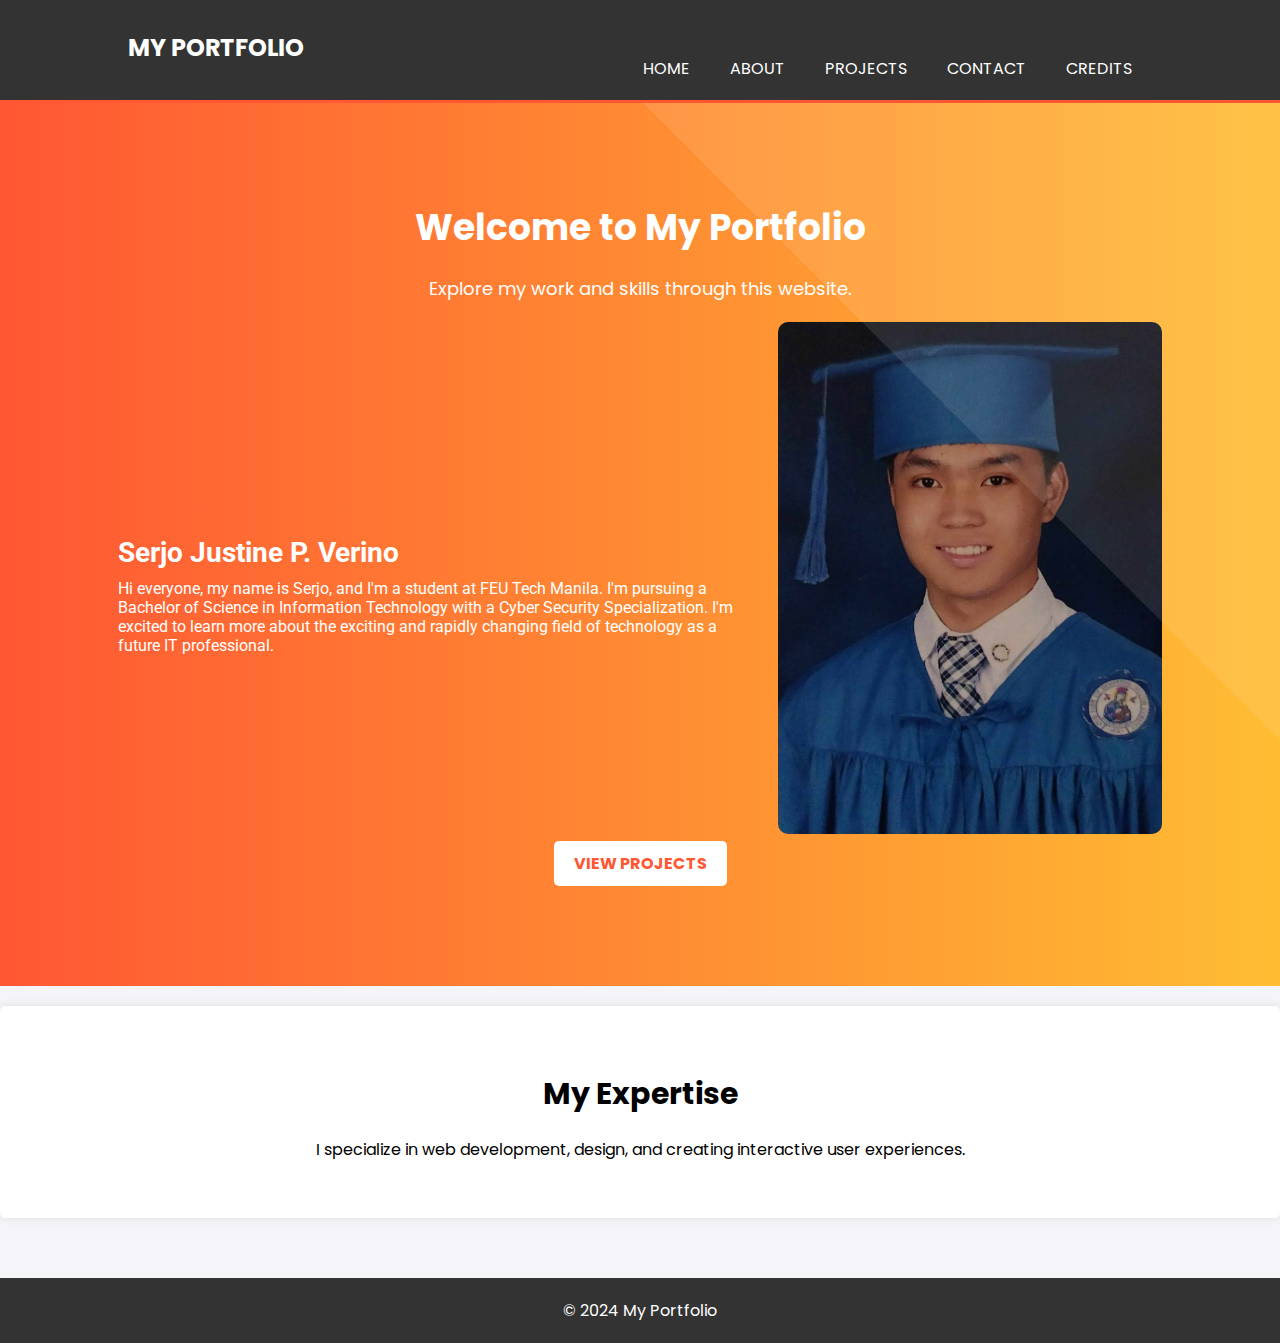
==== index.html @ f35c3e40 "feat(HOME): added my picture in the project" ====
<!DOCTYPE html>
<html lang="en">
<head>
    <meta charset="UTF-8">
    <meta name="viewport" content="width=device-width, initial-scale=1.0">
    <title>Home - My Portfolio</title>
    <link rel="stylesheet" href="./assets/css/style.css">
    <link rel="stylesheet" href="https://cdnjs.cloudflare.com/ajax/libs/font-awesome/6.0.0-beta3/css/all.min.css">
    <link rel="stylesheet" href="https://fonts.googleapis.com/css?family=Poppins:400,600&display=swap">
    <link rel="stylesheet" href="https://fonts.googleapis.com/css?family=Roboto:400,700&display=swap">
</head>
<body>
    <header>
        <div class="container">
            <h1>My Portfolio</h1>
            <nav>
                <ul>
                    <li><a href="./index.html">Home</a></li>
                    <li><a href="./pages/About/index.html">About</a></li>
                    <li><a href="./pages/Projects/index.html">Projects</a></li>
                    <li><a href="./pages/Contacts/index.html">Contact</a></li>
                    <li><a href="./pages/Credits/index.html">Credits</a></li>
                </ul>
            </nav>
        </div>
    </header>
    <main>
        <section class="hero">
            <h2>Welcome to My Portfolio</h2>
            <p>Explore my work and skills through this website.</p>
            <div class="intro-container">
                <div class="intro-text">
                    <h3>Serjo Justine P. Verino</h3>
                    <p>Hi everyone, my name is Serjo, and I'm a student at FEU Tech Manila. I'm pursuing a Bachelor of Science in Information Technology with a Cyber Security Specialization. I'm excited to learn more about the exciting and rapidly changing field of technology as a future IT professional.</p>
                </div>
                <div class="profile-picture">
                    <img src="./assets/img/ako.jpg" alt="Profile Picture">
                </div>
            </div>
            <a href="./pages/Projects/index.html" class="cta">View Projects</a>
        </section>
        <section class="content">
            <h2>My Expertise</h2>
            <p>I specialize in web development, design, and creating interactive user experiences.</p>
        </section>
    </main>
    <footer>
        <div class="container">
            <p>&copy; 2024 My Portfolio</p>
        </div>
    </footer>
    <script src="js/script.js"></script>
</body>
</html>
---- assets/css/style.css ----
body {
    font-family: 'Poppins', sans-serif;
    margin: 0;
    padding: 0;
    background-color: #f4f4f9;
    transition: background-color 0.5s;
}

.container {
    width: 80%;
    margin: auto;
    overflow: hidden;
}

header {
    background: #333;
    color: #fff;
    padding-top: 30px;
    min-height: 70px;
    border-bottom: #ff5733 3px solid;
    position: fixed;
    width: 100%;
    top: 0;
    z-index: 1000;
    transition: background 0.3s;
}

header.scrolled {
    background: rgba(51, 51, 51, 0.9);
}

header a {
    color: #fff;
    text-decoration: none;
    text-transform: uppercase;
    font-size: 16px;
    transition: color 0.3s;
}

header ul {
    padding: 0;
    list-style: none;
    display: flex;
    justify-content: flex-end;
}

header li {
    display: inline;
    padding: 0 20px;
}

header h1 {
    float: left;
    color: #fff;
    text-transform: uppercase;
    margin-top: 0;
    margin-bottom: 0;
    font-size: 24px;
}

nav {
    float: right;
    margin-top: 10px;
}

main {
    padding: 100px 0 20px;
    transition: all 0.5s;
}

.hero {
    background: linear-gradient(to right, #ff5733, #ffbd33);
    color: #fff;
    text-align: center;
    padding: 100px 0;
    position: relative;
    overflow: hidden;
}

.hero h2 {
    font-size: 36px;
    margin: 0 0 20px;
}

.hero p {
    font-size: 18px;
    margin: 0 0 20px;
}

.hero .cta {
    display: inline-block;
    background: #fff;
    color: #ff5733;
    padding: 10px 20px;
    text-transform: uppercase;
    text-decoration: none;
    font-weight: bold;
    border-radius: 5px;
    transition: background 0.3s, color 0.3s;
}

.hero .cta:hover {
    background: #ff5733;
    color: #fff;
}

.hero::before {
    content: '';
    position: absolute;
    top: 0;
    left: 50%;
    width: 200%;
    height: 200%;
    background: rgba(255, 255, 255, 0.1);
    transform: rotate(-45deg);
    transform-origin: top left;
    z-index: 1;
    transition: all 0.5s;
}

.hero:hover::before {
    transform: rotate(-45deg) translateX(20%);
}

.intro-container {
    display: flex;
    align-items: center;
    justify-content: center;
    flex-wrap: wrap;
}

.intro-text {
    animation: fadeInUp 2s ease-in-out;
    margin-top: 20px;
    text-align: left;
    max-width: 50%;
    font-family: 'Roboto', sans-serif;
}

.intro-text h3 {
    font-size: 28px;
    margin-bottom: 10px;
    animation: fadeInUp 2s ease-in-out;
}

.intro-text p {
    font-size: 16px;
    margin-bottom: 20px;
    animation: fadeInUp 2s ease-in-out;
}

.profile-picture {
    max-width: 30%;
    text-align: right;
    margin-left: 20px;
}

.profile-picture img {
    max-width: 100%;
    border-radius: 10px;
    animation: fadeIn 2s ease-in-out;
}

.content {
    background: #fff;
    padding: 40px 20px;
    margin: 20px 0;
    border-radius: 5px;
    box-shadow: 0 0 10px rgba(0,0,0,0.1);
    text-align: center;
}

.content h2 {
    font-size: 30px;
    margin-bottom: 20px;
}

.content p {
    font-size: 16px;
}

footer {
    background: #333;
    color: #fff;
    text-align: center;
    padding: 20px 0;
    margin-top: 20px;
    transition: background-color 0.5s;
}

footer p {
    margin: 0;
}

header a:hover {
    color: #ffbd33;
}

@keyframes fadeInUp {
    from {
        opacity: 0;
        transform: translateY(20px);
    }
    to {
        opacity: 1;
        transform: translateY(0);
    }
}

@keyframes fadeIn {
    from {
        opacity: 0;
    }
    to {
        opacity: 1;
    }
}
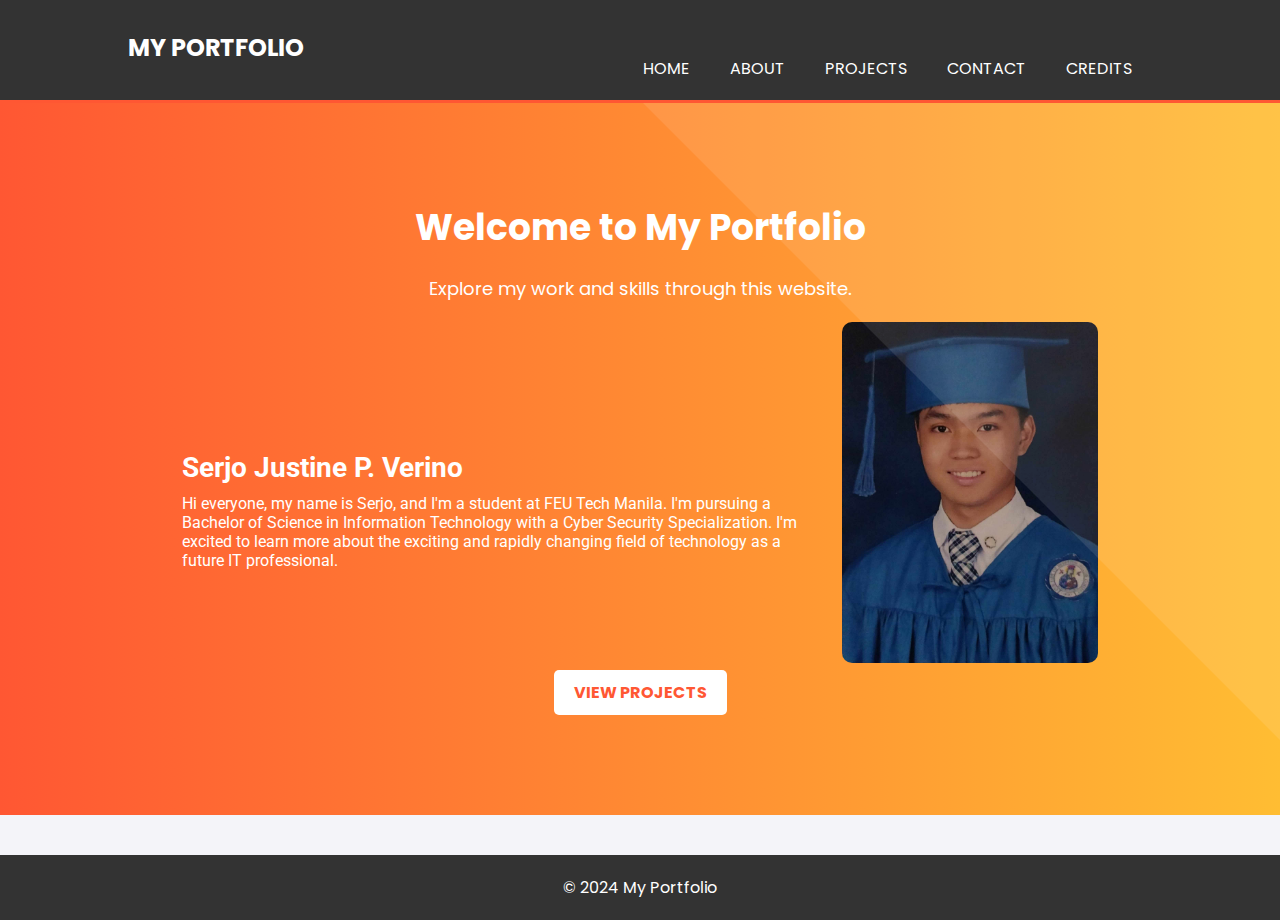
==== commit 3fec8bc5: "feat(PAGES): i added more pages with different informations" ====
--- a/index.html
+++ b/index.html
@@ -39,10 +39,6 @@
             </div>
             <a href="./pages/Projects/index.html" class="cta">View Projects</a>
         </section>
-        <section class="content">
-            <h2>My Expertise</h2>
-            <p>I specialize in web development, design, and creating interactive user experiences.</p>
-        </section>
     </main>
     <footer>
         <div class="container">
--- a/assets/css/style.css
+++ b/assets/css/style.css
@@ -80,11 +80,13 @@
 .hero h2 {
     font-size: 36px;
     margin: 0 0 20px;
+    animation: fadeInDown 1s ease-in-out;
 }
 
 .hero p {
     font-size: 18px;
     margin: 0 0 20px;
+    animation: fadeInDown 1.5s ease-in-out;
 }
 
 .hero .cta {
@@ -97,6 +99,7 @@
     font-weight: bold;
     border-radius: 5px;
     transition: background 0.3s, color 0.3s;
+    animation: fadeInUp 2s ease-in-out;
 }
 
 .hero .cta:hover {
@@ -150,7 +153,7 @@
 }
 
 .profile-picture {
-    max-width: 30%;
+    max-width: 20%;
     text-align: right;
     margin-left: 20px;
 }
@@ -161,24 +164,6 @@
     animation: fadeIn 2s ease-in-out;
 }
 
-.content {
-    background: #fff;
-    padding: 40px 20px;
-    margin: 20px 0;
-    border-radius: 5px;
-    box-shadow: 0 0 10px rgba(0,0,0,0.1);
-    text-align: center;
-}
-
-.content h2 {
-    font-size: 30px;
-    margin-bottom: 20px;
-}
-
-.content p {
-    font-size: 16px;
-}
-
 footer {
     background: #333;
     color: #fff;
@@ -207,6 +192,17 @@
     }
 }
 
+@keyframes fadeInDown {
+    from {
+        opacity: 0;
+        transform: translateY(-20px);
+    }
+    to {
+        opacity: 1;
+        transform: translateY(0);
+    }
+}
+
 @keyframes fadeIn {
     from {
         opacity: 0;
